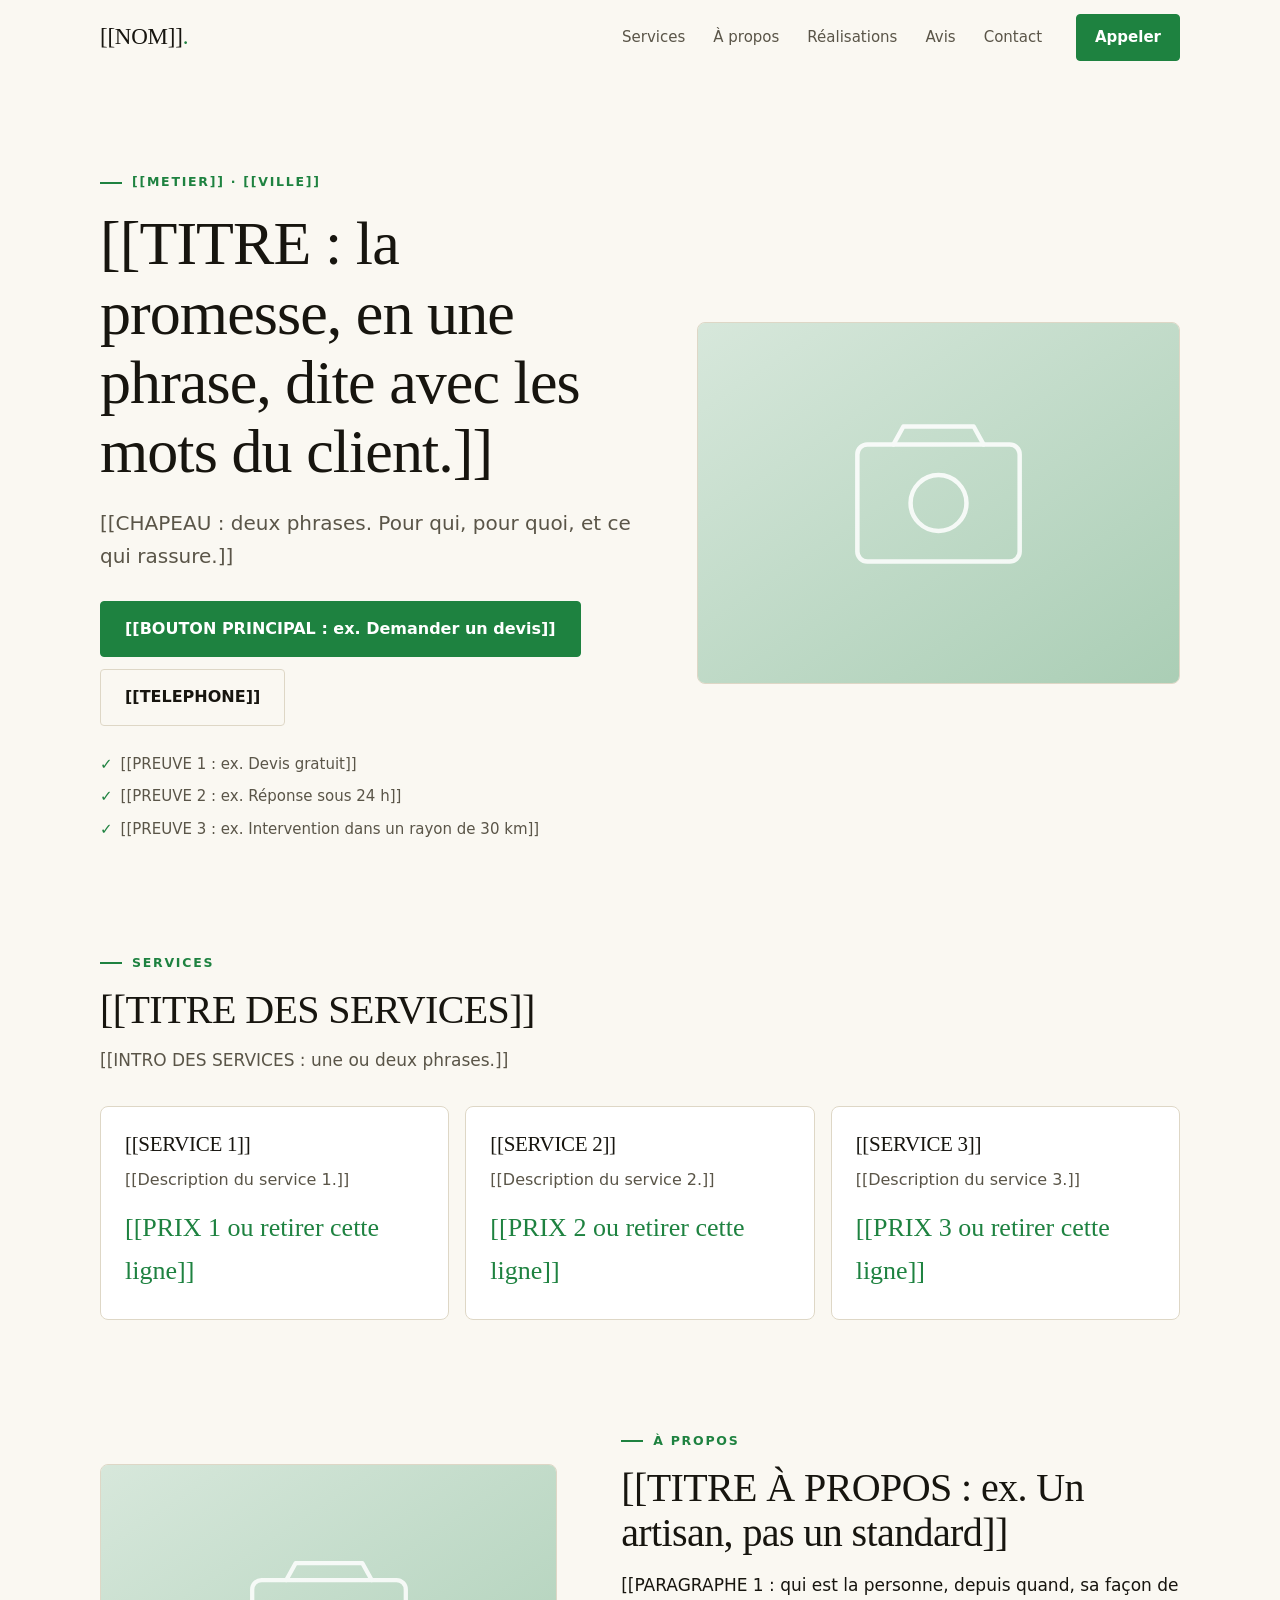
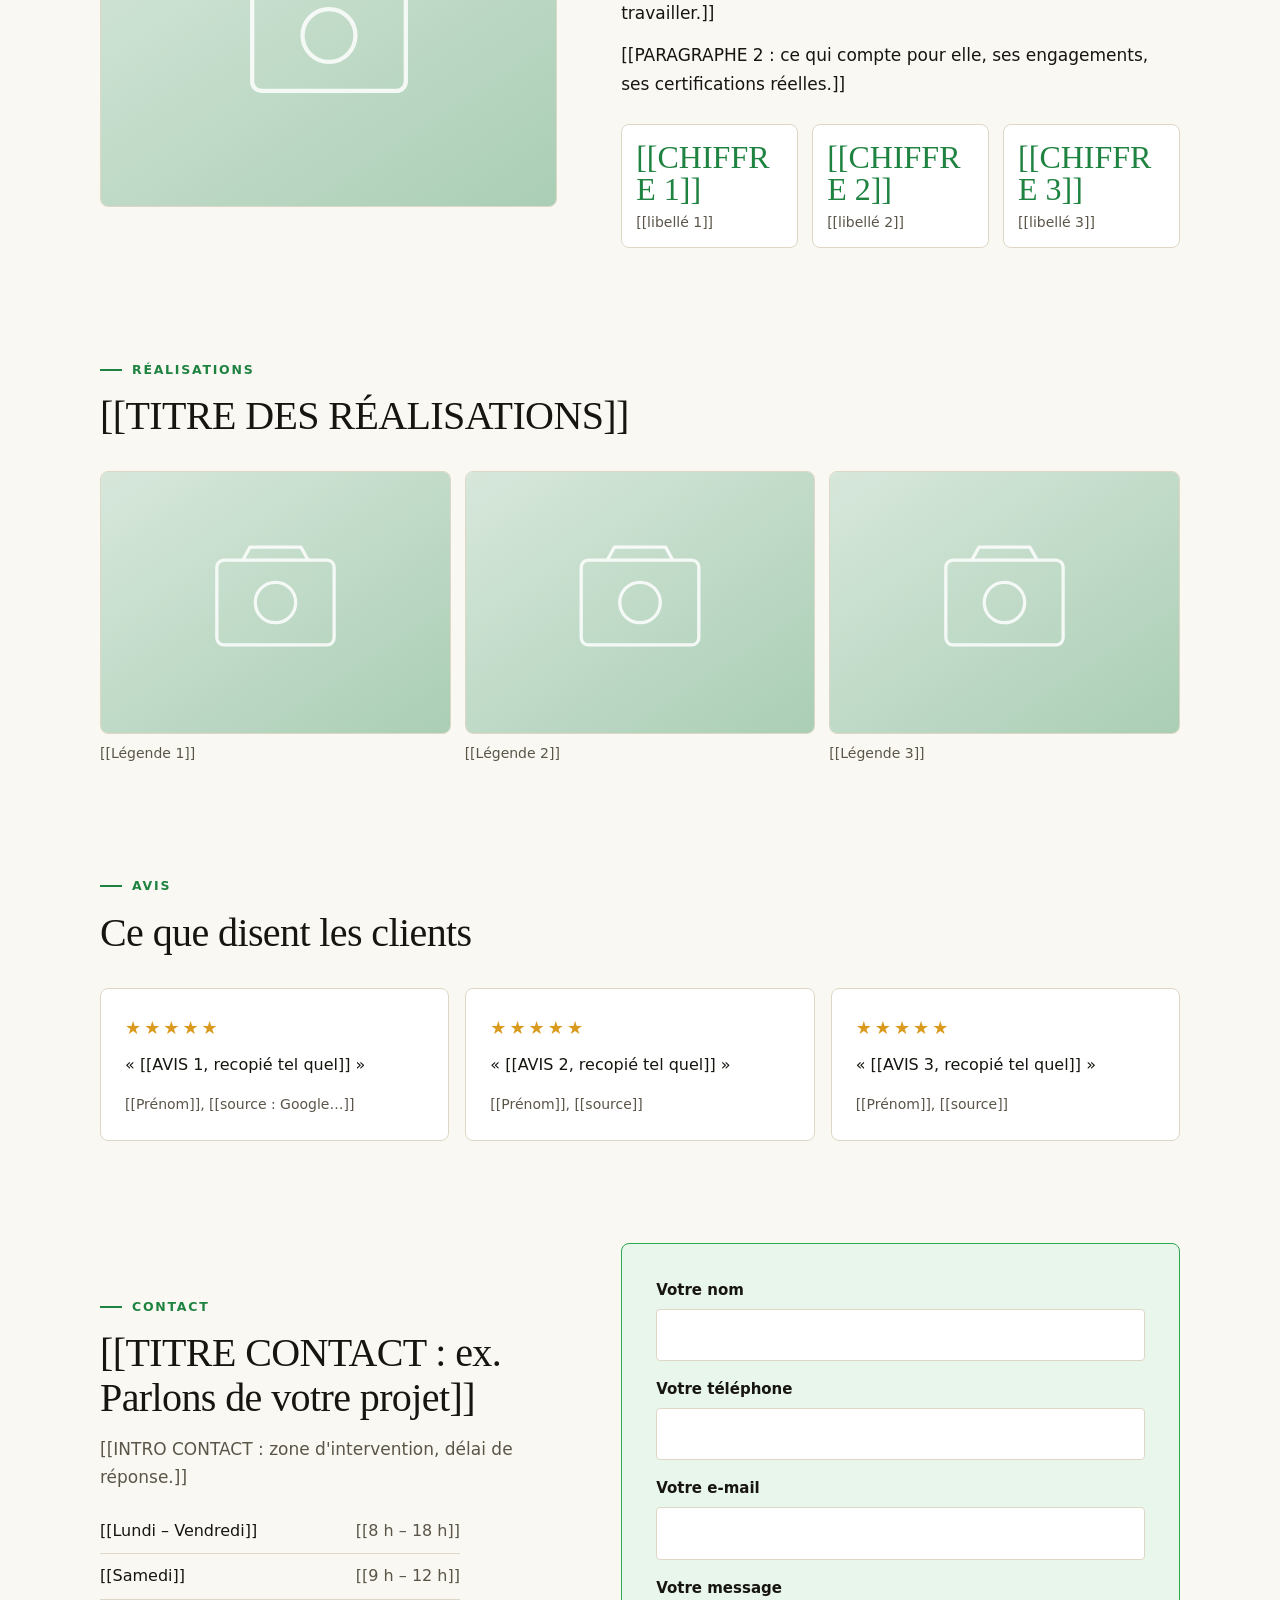
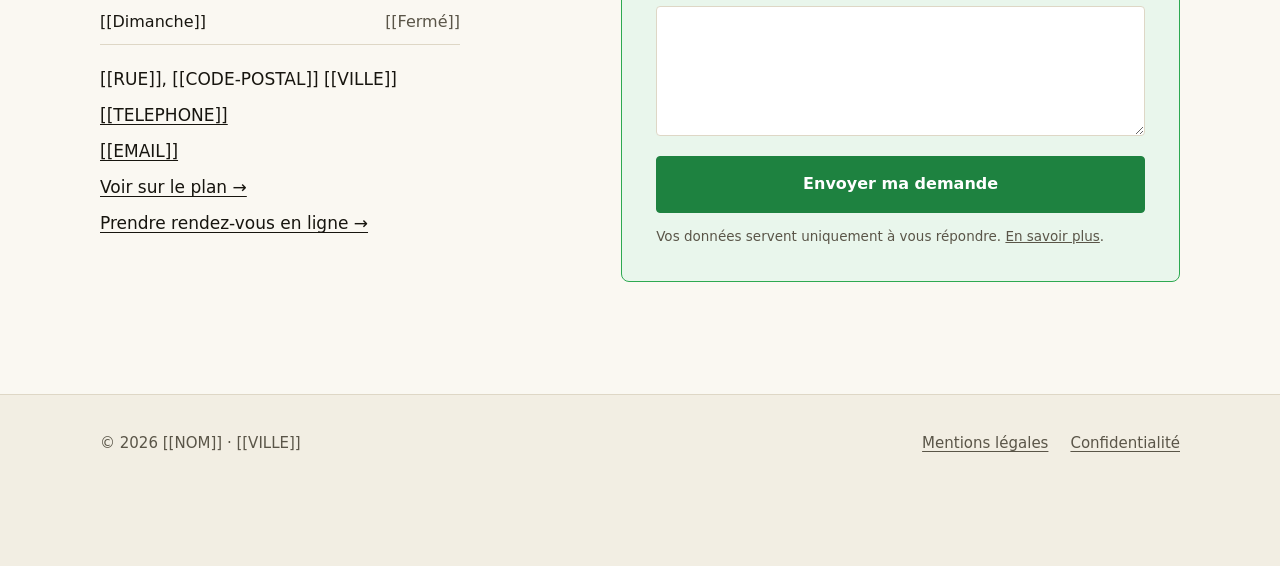
==== index.html @ 1f97bba9 "Modèle de site statique : version de départ pour l'essai de livraison Co-Authored-By: Claude Sonnet " ====
<!doctype html>
<html lang="fr">
<head>
  <meta charset="utf-8">
  <meta name="viewport" content="width=device-width, initial-scale=1">
  <title>[[NOM]] — [[METIER]] à [[VILLE]]</title>
  <meta name="description" content="[[DESCRIPTION : une phrase, 150 caractères maximum, avec le métier, la ville et ce qui distingue l'entreprise.]]">
  <link rel="canonical" href="[[URL]]/">
  <meta name="theme-color" content="#1e8240">

  <meta property="og:type" content="website">
  <meta property="og:locale" content="fr_FR">
  <meta property="og:title" content="[[NOM]] — [[METIER]] à [[VILLE]]">
  <meta property="og:description" content="[[DESCRIPTION]]">
  <meta property="og:url" content="[[URL]]/">
  <meta property="og:image" content="[[URL]]/images/partage.jpg">

  <link rel="icon" href="images/favicon.svg" type="image/svg+xml">
  <link rel="stylesheet" href="styles.css">

  <!-- Ce que Google lit pour afficher l'entreprise : à garder juste. -->
  <script type="application/ld+json">
  {
    "@context": "https://schema.org",
    "@type": "LocalBusiness",
    "name": "[[NOM]]",
    "description": "[[DESCRIPTION]]",
    "url": "[[URL]]/",
    "telephone": "[[TELEPHONE]]",
    "email": "[[EMAIL]]",
    "image": "[[URL]]/images/partage.jpg",
    "address": {
      "@type": "PostalAddress",
      "streetAddress": "[[RUE]]",
      "postalCode": "[[CODE-POSTAL]]",
      "addressLocality": "[[VILLE]]",
      "addressCountry": "FR"
    },
    "openingHours": ["[[HORAIRES-SCHEMA : ex. Mo-Fr 08:00-18:00]]"]
  }
  </script>
</head>
<body>
  <a class="lien-evitement" href="#contenu">Aller au contenu</a>

  <header class="entete">
    <div class="entete-rang">
      <a class="marque" href="#haut" aria-label="[[NOM]], accueil">[[NOM]]<span>.</span></a>
      <button class="burger" type="button" aria-label="Ouvrir le menu" aria-expanded="false" aria-controls="menu">
        <svg width="20" height="20" viewBox="0 0 24 24" fill="none" stroke="currentColor" stroke-width="2" stroke-linecap="round" aria-hidden="true"><path d="M4 7h16M4 12h16M4 17h16"/></svg>
      </button>
      <nav class="menu" id="menu" aria-label="Navigation principale">
        <a href="#services">Services</a>
        <a href="#apropos">À propos</a>
        <a href="#realisations">Réalisations</a>
        <a href="#avis">Avis</a>
        <a href="#contact">Contact</a>
      </nav>
      <a class="bouton" href="tel:[[TELEPHONE-LIEN]]">Appeler</a>
    </div>
  </header>

  <main id="contenu">
    <span id="haut"></span>

    <!-- ── Héros ───────────────────────────────────────────────────── -->
    <section class="heros">
      <div class="contenu heros-grille">
        <div class="heros-texte">
          <span class="surtitre">[[METIER]] · [[VILLE]]</span>
          <h1>[[TITRE : la promesse, en une phrase, dite avec les mots du client.]]</h1>
          <p class="chapeau">[[CHAPEAU : deux phrases. Pour qui, pour quoi, et ce qui rassure.]]</p>
          <div class="actions">
            <a class="bouton" href="#contact">[[BOUTON PRINCIPAL : ex. Demander un devis]]</a>
            <a class="bouton-2" href="tel:[[TELEPHONE-LIEN]]">[[TELEPHONE]]</a>
          </div>
          <ul class="preuves">
            <li>[[PREUVE 1 : ex. Devis gratuit]]</li>
            <li>[[PREUVE 2 : ex. Réponse sous 24 h]]</li>
            <li>[[PREUVE 3 : ex. Intervention dans un rayon de 30 km]]</li>
          </ul>
        </div>
        <div class="photo">
          <img src="images/exemple.svg" width="1200" height="800" alt="[[DESCRIPTION DE LA PHOTO]]" fetchpriority="high">
        </div>
      </div>
    </section>

    <!-- ── Services ────────────────────────────────────────────────── -->
    <section class="bande" id="services">
      <div class="contenu">
        <span class="surtitre revele">Services</span>
        <h2 class="revele" style="margin-top:14px">[[TITRE DES SERVICES]]</h2>
        <p class="intro revele">[[INTRO DES SERVICES : une ou deux phrases.]]</p>
        <div class="grille trois">
          <article class="carte revele" style="--i:0">
            <h3>[[SERVICE 1]]</h3>
            <p>[[Description du service 1.]]</p>
            <div class="prix">[[PRIX 1 ou retirer cette ligne]]</div>
          </article>
          <article class="carte revele" style="--i:1">
            <h3>[[SERVICE 2]]</h3>
            <p>[[Description du service 2.]]</p>
            <div class="prix">[[PRIX 2 ou retirer cette ligne]]</div>
          </article>
          <article class="carte revele" style="--i:2">
            <h3>[[SERVICE 3]]</h3>
            <p>[[Description du service 3.]]</p>
            <div class="prix">[[PRIX 3 ou retirer cette ligne]]</div>
          </article>
        </div>
      </div>
    </section>

    <!-- ── À propos ────────────────────────────────────────────────── -->
    <section class="bande" id="apropos">
      <div class="contenu deux">
        <div class="photo revele">
          <img src="images/exemple.svg" width="1200" height="800" alt="[[DESCRIPTION DE LA PHOTO : la personne ou l'équipe]]" loading="lazy">
        </div>
        <div>
          <span class="surtitre revele">À propos</span>
          <h2 class="revele" style="margin-top:14px">[[TITRE À PROPOS : ex. Un artisan, pas un standard]]</h2>
          <p class="revele" style="margin-top:16px">[[PARAGRAPHE 1 : qui est la personne, depuis quand, sa façon de travailler.]]</p>
          <p class="revele">[[PARAGRAPHE 2 : ce qui compte pour elle, ses engagements, ses certifications réelles.]]</p>
          <div class="chiffres revele">
            <div><b>[[CHIFFRE 1]]</b><span>[[libellé 1]]</span></div>
            <div><b>[[CHIFFRE 2]]</b><span>[[libellé 2]]</span></div>
            <div><b>[[CHIFFRE 3]]</b><span>[[libellé 3]]</span></div>
          </div>
        </div>
      </div>
    </section>

    <!-- ── Réalisations ────────────────────────────────────────────── -->
    <section class="bande" id="realisations">
      <div class="contenu">
        <span class="surtitre revele">Réalisations</span>
        <h2 class="revele" style="margin-top:14px">[[TITRE DES RÉALISATIONS]]</h2>
        <div class="galerie">
          <figure class="revele" style="--i:0"><img src="images/exemple.svg" width="1200" height="800" alt="[[DESCRIPTION 1]]" loading="lazy"><figcaption>[[Légende 1]]</figcaption></figure>
          <figure class="revele" style="--i:1"><img src="images/exemple.svg" width="1200" height="800" alt="[[DESCRIPTION 2]]" loading="lazy"><figcaption>[[Légende 2]]</figcaption></figure>
          <figure class="revele" style="--i:2"><img src="images/exemple.svg" width="1200" height="800" alt="[[DESCRIPTION 3]]" loading="lazy"><figcaption>[[Légende 3]]</figcaption></figure>
        </div>
      </div>
    </section>

    <!-- ── Avis ────────────────────────────────────────────────────── -->
    <!-- DES AVIS RÉELLEMENT REÇUS, recopiés tels quels avec le prénom. Jamais
         inventés : de faux avis sur un vrai commerce sont une pratique
         commerciale trompeuse. S'il n'y en a pas, RETIRER TOUTE LA SECTION. -->
    <section class="bande" id="avis">
      <div class="contenu">
        <span class="surtitre revele">Avis</span>
        <h2 class="revele" style="margin-top:14px">Ce que disent les clients</h2>
        <ul class="avis">
          <li class="revele" style="--i:0"><div class="etoiles" aria-label="5 sur 5">★★★★★</div><blockquote>« [[AVIS 1, recopié tel quel]] »</blockquote><cite>[[Prénom]], [[source : Google…]]</cite></li>
          <li class="revele" style="--i:1"><div class="etoiles" aria-label="5 sur 5">★★★★★</div><blockquote>« [[AVIS 2, recopié tel quel]] »</blockquote><cite>[[Prénom]], [[source]]</cite></li>
          <li class="revele" style="--i:2"><div class="etoiles" aria-label="5 sur 5">★★★★★</div><blockquote>« [[AVIS 3, recopié tel quel]] »</blockquote><cite>[[Prénom]], [[source]]</cite></li>
        </ul>
      </div>
    </section>

    <!-- ── Contact ─────────────────────────────────────────────────── -->
    <section class="bande" id="contact">
      <div class="contenu deux">
        <div>
          <span class="surtitre revele">Contact</span>
          <h2 class="revele" style="margin-top:14px">[[TITRE CONTACT : ex. Parlons de votre projet]]</h2>
          <p class="intro revele">[[INTRO CONTACT : zone d'intervention, délai de réponse.]]</p>

          <ul class="horaires revele" aria-label="Horaires">
            <li><span>[[Lundi – Vendredi]]</span><span>[[8 h – 18 h]]</span></li>
            <li><span>[[Samedi]]</span><span>[[9 h – 12 h]]</span></li>
            <li><span>[[Dimanche]]</span><span>[[Fermé]]</span></li>
          </ul>

          <address class="coordonnees revele">
            <span>[[RUE]], [[CODE-POSTAL]] [[VILLE]]</span>
            <a href="tel:[[TELEPHONE-LIEN]]">[[TELEPHONE]]</a>
            <a href="mailto:[[EMAIL]]">[[EMAIL]]</a>
            <!-- UN LIEN VERS LE PLAN, PAS UNE CARTE INTÉGRÉE : une carte intégrée
                 dépose des cookies et oblige à afficher un bandeau de consentement. -->
            <a href="[[LIEN-PLAN : adresse Google Maps de l'entreprise]]" target="_blank" rel="noopener">Voir sur le plan →</a>
            <!-- RETIRER la ligne suivante si le client ne prend pas de rendez-vous en ligne. -->
            <a href="[[LIEN-RDV : adresse Cal.com du client]]" target="_blank" rel="noopener">Prendre rendez-vous en ligne →</a>
          </address>
        </div>

        <!-- Formulaire géré par Netlify Forms : les demandes arrivent dans la boîte
             du client (réglage dans SON compte Netlify : Forms → notifications). -->
        <form class="formulaire revele" name="contact" method="POST" action="merci.html" data-netlify="true" netlify-honeypot="champ-piege">
          <input type="hidden" name="form-name" value="contact">
          <p class="piege" aria-hidden="true"><label>Ne pas remplir <input name="champ-piege" tabindex="-1" autocomplete="off"></label></p>

          <label for="nom">Votre nom</label>
          <input class="champ" id="nom" name="nom" type="text" autocomplete="name" required>

          <label for="tel">Votre téléphone</label>
          <input class="champ" id="tel" name="telephone" type="tel" autocomplete="tel">

          <label for="mail">Votre e-mail</label>
          <input class="champ" id="mail" name="email" type="email" autocomplete="email" required>

          <label for="message">Votre message</label>
          <textarea class="champ" id="message" name="message" required></textarea>

          <button class="bouton" type="submit">Envoyer ma demande</button>
          <p class="note">Vos données servent uniquement à vous répondre. <a href="confidentialite.html">En savoir plus</a>.</p>
        </form>
      </div>
    </section>
  </main>

  <footer class="pied">
    <div class="contenu pied-rang">
      <p>© <span id="annee">2026</span> [[NOM]] · [[VILLE]]</p>
      <nav aria-label="Pied de page">
        <a href="mentions-legales.html">Mentions légales</a>
        <a href="confidentialite.html">Confidentialité</a>
      </nav>
    </div>
  </footer>

  <!-- Téléphone : appeler et écrire restent toujours à portée du pouce. -->
  <div class="barre-pouce">
    <a class="bouton" href="tel:[[TELEPHONE-LIEN]]">Appeler</a>
    <a class="bouton-2" href="#contact">Écrire</a>
  </div>

  <script src="site.js" defer></script>
</body>
</html>
---- styles.css ----
/* ════════════════════════════════════════════════════════════════════════
   MODÈLE DE SITE STATIQUE — l'habillage.

   POUR CHANGER L'ALLURE D'UN CLIENT, TOUCHER AUX VARIABLES CI-DESSOUS, et
   presque rien d'autre : la couleur d'accent, le papier, l'encre, la
   typographie des titres.

   AUCUNE POLICE NI SCRIPT EXTERNE. Pas de Google Fonts, pas de statistiques :
   rien ne part vers un tiers à la visite, donc pas de bandeau de cookies à
   afficher, et la page se charge vite. Les polices sont celles du système.

   DEUX VERTS, COMME SUR TTW : un accent pour ce qui est DESSINÉ, un accent
   foncé pour ce qui porte du TEXTE (contraste 4,5 pour 1 au minimum). Si vous
   changez la couleur, gardez cette règle : testez le texte blanc sur
   --accent-texte.
   ════════════════════════════════════════════════════════════════════════ */

:root {
  --accent: #2da951;
  --accent-texte: #1e8240;
  --accent-survol: #176934;
  --accent-clair: #e9f6ec;
  --sur-accent: #ffffff;

  --papier: #faf8f2;
  --papier-2: #f2eee3;
  --surface: #ffffff;
  --encre: #17150f;
  --encre-2: #5a5548;
  --encre-3: #7a7466;
  --trait: #ded7c6;

  --titres: 'Iowan Old Style', 'Palatino Linotype', Palatino, Georgia, serif;
  --corps: system-ui, -apple-system, 'Segoe UI', Roboto, sans-serif;
  --lisse: cubic-bezier(.22, .61, .36, 1);
  --largeur: 1120px;
  color-scheme: light;
}

/* La nuit suit le réglage de l'appareil, sans bouton. */
@media (prefers-color-scheme: dark) {
  :root {
    --accent: #4fc97c;
    --accent-texte: #4fc97c;
    --accent-survol: #6fd896;
    --accent-clair: #16261b;
    --sur-accent: #0c1810;
    --papier: #0e1511;
    --papier-2: #141d17;
    --surface: #132019;
    --encre: #f4f0e6;
    --encre-2: #bab3a2;
    --encre-3: #8b8474;
    --trait: #2a372e;
    color-scheme: dark;
  }
}

*, *::before, *::after { box-sizing: border-box; }
html { scroll-behavior: smooth; -webkit-text-size-adjust: 100%; }
body {
  margin: 0; background: var(--papier); color: var(--encre);
  font-family: var(--corps); font-size: 17px; line-height: 1.65;
}
img { max-width: 100%; height: auto; display: block; }
a { color: inherit; }
p { margin: 0; }
h1, h2, h3 { font-family: var(--titres); font-weight: 400; letter-spacing: -0.015em; line-height: 1.12; margin: 0; }
h1 { font-size: clamp(36px, 6vw, 62px); }
h2 { font-size: clamp(27px, 3.6vw, 40px); }
h3 { font-size: 21px; }

:focus-visible { outline: 3px solid var(--accent-texte); outline-offset: 2px; border-radius: 2px; }

.lien-evitement {
  position: absolute; left: 12px; top: -60px; z-index: 100;
  background: var(--accent-texte); color: var(--sur-accent); padding: 10px 16px; border-radius: 4px;
}
.lien-evitement:focus { top: 12px; }

.contenu { max-width: var(--largeur); margin: 0 auto; padding: 0 20px; }
.bande { padding: clamp(56px, 8vw, 104px) 0 0; }
.surtitre {
  display: inline-flex; align-items: center; gap: 10px;
  font-size: 12.5px; font-weight: 600; letter-spacing: .14em; text-transform: uppercase; color: var(--accent-texte);
}
.surtitre::before { content: ''; width: 22px; height: 2px; background: currentColor; }
.intro { max-width: 640px; margin-top: 14px; color: var(--encre-2); }

/* ── Boutons ─────────────────────────────────────────────────────────── */
.bouton, .bouton-2 {
  display: inline-flex; align-items: center; justify-content: center; gap: 9px;
  padding: 14px 24px; font: inherit; font-size: 16px; font-weight: 600;
  border-radius: 4px; text-decoration: none; cursor: pointer;
  transition: background .2s, color .2s, border-color .2s, transform .2s var(--lisse);
}
.bouton { background: var(--accent-texte); color: var(--sur-accent); border: 1px solid var(--accent-texte); }
.bouton:hover { background: var(--accent-survol); border-color: var(--accent-survol); transform: translateY(-2px); }
.bouton-2 { background: transparent; color: var(--encre); border: 1px solid var(--trait); }
.bouton-2:hover { border-color: var(--encre-3); transform: translateY(-2px); }

/* ── En-tête ─────────────────────────────────────────────────────────── */
.entete {
  position: sticky; top: 0; z-index: 50;
  background: color-mix(in srgb, var(--papier) 92%, transparent);
  backdrop-filter: blur(10px); -webkit-backdrop-filter: blur(10px);
  border-bottom: 1px solid transparent; transition: border-color .25s, box-shadow .25s;
}
.entete.defile { border-bottom-color: var(--trait); box-shadow: 0 8px 24px -18px rgba(0, 0, 0, .35); }
.entete-rang { display: flex; align-items: center; gap: 22px; padding: 14px 20px; max-width: var(--largeur); margin: 0 auto; }
.marque { font-family: var(--titres); font-size: 23px; text-decoration: none; letter-spacing: -.01em; margin-right: auto; }
.marque span { color: var(--accent-texte); }
.menu { display: flex; gap: 4px; }
.menu a { padding: 8px 12px; text-decoration: none; color: var(--encre-2); font-size: 15px; position: relative; transition: color .2s; }
.menu a:hover { color: var(--encre); }
.menu a::after {
  content: ''; position: absolute; left: 12px; right: 12px; bottom: 3px; height: 2px;
  background: var(--accent-texte); transform: scaleX(0); transform-origin: left; transition: transform .3s var(--lisse);
}
.menu a:hover::after { transform: scaleX(1); }
.entete .bouton { padding: 10px 18px; font-size: 15px; }
.burger { display: none; background: none; border: 1px solid var(--trait); border-radius: 4px; width: 44px; height: 44px; cursor: pointer; color: var(--encre); }
@media (max-width: 860px) {
  .burger { display: inline-grid; place-items: center; }
  .menu {
    display: none; position: absolute; left: 0; right: 0; top: 100%; flex-direction: column; gap: 0;
    background: var(--papier); border-bottom: 1px solid var(--trait); padding: 8px 20px 16px;
  }
  .menu.ouvert { display: flex; }
  .menu a { padding: 14px 4px; border-bottom: 1px solid var(--trait); }
  .menu a::after { display: none; }
  .entete .bouton { display: none; }
}

/* ── Héros ───────────────────────────────────────────────────────────── */
.heros { padding: clamp(40px, 7vw, 88px) 0 0; }
.heros-grille { display: grid; gap: clamp(28px, 5vw, 64px); align-items: center; grid-template-columns: minmax(0, 1fr); }
@media (min-width: 900px) { .heros-grille { grid-template-columns: minmax(0, 1.05fr) minmax(0, .95fr); } }
.heros h1 { margin-top: 16px; }
.heros p.chapeau { margin-top: 20px; font-size: clamp(17px, 1.7vw, 20px); color: var(--encre-2); max-width: 560px; }
.actions { margin-top: 28px; display: flex; flex-wrap: wrap; gap: 12px; }
.preuves { margin: 26px 0 0; padding: 0; list-style: none; display: flex; flex-wrap: wrap; gap: 8px 22px; color: var(--encre-2); font-size: 15px; }
.preuves li::before { content: '✓'; color: var(--accent-texte); font-weight: 700; margin-right: 8px; }
.photo { border-radius: 8px; overflow: hidden; border: 1px solid var(--trait); background: var(--papier-2); }
.photo img { width: 100%; aspect-ratio: 4 / 3; object-fit: cover; }

/* ── Services ────────────────────────────────────────────────────────── */
.grille { margin-top: 32px; display: grid; gap: 16px; grid-template-columns: 1fr; }
@media (min-width: 640px) { .grille { grid-template-columns: repeat(2, 1fr); } }
@media (min-width: 960px) { .grille.trois { grid-template-columns: repeat(3, 1fr); } }
.carte {
  padding: 26px 24px; background: var(--surface); border: 1px solid var(--trait); border-radius: 8px;
  transition: transform .35s var(--lisse), border-color .25s, box-shadow .35s var(--lisse); position: relative; overflow: hidden;
}
.carte::before {
  content: ''; position: absolute; left: 0; right: 0; top: 0; height: 3px; background: var(--accent);
  transform: scaleX(0); transform-origin: left; transition: transform .45s var(--lisse);
}
.carte:hover { transform: translateY(-4px); border-color: color-mix(in srgb, var(--accent) 55%, var(--trait)); box-shadow: 0 18px 36px -26px rgba(0, 0, 0, .45); }
.carte:hover::before { transform: scaleX(1); }
.carte p { margin-top: 10px; color: var(--encre-2); font-size: 16px; }
.carte .prix { margin-top: 14px; font-family: var(--titres); font-size: 26px; color: var(--accent-texte); }

/* ── À propos ────────────────────────────────────────────────────────── */
.deux { display: grid; gap: clamp(28px, 5vw, 64px); align-items: center; grid-template-columns: minmax(0, 1fr); }
@media (min-width: 900px) { .deux { grid-template-columns: minmax(0, .9fr) minmax(0, 1.1fr); } }
.deux p + p { margin-top: 14px; }
.chiffres { margin-top: 26px; display: grid; grid-template-columns: repeat(3, minmax(0, 1fr)); gap: 14px; }
@media (max-width: 480px) { .chiffres { gap: 8px; } .chiffres div { padding: 14px 10px; } .chiffres b { font-size: 26px; } }
.chiffres div { padding: 16px 14px; border: 1px solid var(--trait); border-radius: 8px; background: var(--surface); }
.chiffres b { overflow-wrap: anywhere; display: block; font-family: var(--titres); font-weight: 400; font-size: 32px; color: var(--accent-texte); line-height: 1; }
.chiffres span { overflow-wrap: anywhere; display: block; margin-top: 8px; font-size: 14px; color: var(--encre-2); line-height: 1.35; }

/* ── Réalisations ────────────────────────────────────────────────────── */
.galerie { margin-top: 32px; display: grid; gap: 14px; grid-template-columns: repeat(2, 1fr); }
@media (min-width: 900px) { .galerie { grid-template-columns: repeat(3, 1fr); } }
.galerie figure { margin: 0; }
.galerie img { aspect-ratio: 4 / 3; object-fit: cover; border-radius: 8px; border: 1px solid var(--trait); width: 100%; }
.galerie figcaption { margin-top: 8px; font-size: 14px; color: var(--encre-2); }

/* ── Avis ────────────────────────────────────────────────────────────── */
.avis { margin: 32px 0 0; padding: 0; list-style: none; display: grid; gap: 16px; grid-template-columns: 1fr; }
@media (min-width: 900px) { .avis { grid-template-columns: repeat(3, 1fr); } }
.avis li { padding: 24px; background: var(--surface); border: 1px solid var(--trait); border-radius: 8px; }
.etoiles { color: #d99a1e; letter-spacing: 3px; font-size: 18px; }
.avis blockquote { margin: 10px 0 0; color: var(--encre); font-size: 16px; }
.avis cite { display: block; margin-top: 14px; font-style: normal; font-size: 14px; color: var(--encre-2); }

/* ── Horaires et contact ─────────────────────────────────────────────── */
.horaires { margin: 18px 0 0; padding: 0; list-style: none; max-width: 360px; }
.horaires li { display: flex; justify-content: space-between; gap: 16px; padding: 9px 0; border-bottom: 1px solid var(--trait); font-size: 16px; }
.horaires li span:last-child { color: var(--encre-2); }
.coordonnees { margin-top: 20px; display: grid; gap: 8px; font-style: normal; }
.coordonnees a { text-underline-offset: 3px; }

.formulaire { padding: clamp(22px, 3vw, 34px); background: var(--accent-clair); border: 1px solid var(--accent); border-radius: 8px; }
.formulaire label { display: block; font-size: 15px; font-weight: 600; margin-top: 16px; }
.formulaire label:first-of-type { margin-top: 0; }
.champ {
  display: block; width: 100%; margin-top: 6px; padding: 12px 14px; font: inherit; font-size: 16px;
  color: var(--encre); background: var(--surface); border: 1px solid var(--trait); border-radius: 4px;
}
textarea.champ { min-height: 130px; resize: vertical; }
.formulaire .bouton { margin-top: 20px; width: 100%; }
.formulaire .note { margin-top: 12px; font-size: 13.5px; color: var(--encre-2); }
.piege { position: absolute; left: -9999px; }

/* ── Pied de page ────────────────────────────────────────────────────── */
.pied { margin-top: clamp(64px, 9vw, 112px); padding: 36px 0 110px; border-top: 1px solid var(--trait); background: var(--papier-2); font-size: 15px; color: var(--encre-2); }
.pied-rang { display: flex; flex-wrap: wrap; gap: 14px 28px; justify-content: space-between; align-items: center; }
.pied nav { display: flex; flex-wrap: wrap; gap: 8px 22px; }
.pied a { text-underline-offset: 3px; }

/* ── Barre du pouce (téléphone) : appeler et réserver, toujours à portée ─ */
.barre-pouce { display: none; }
@media (max-width: 700px) {
  .barre-pouce {
    display: grid; grid-template-columns: 1fr 1fr; gap: 10px; position: fixed; left: 0; right: 0; bottom: 0; z-index: 60;
    padding: 10px 14px calc(10px + env(safe-area-inset-bottom)); background: var(--papier); border-top: 1px solid var(--trait);
  }
  .barre-pouce .bouton, .barre-pouce .bouton-2 { padding: 13px 8px; font-size: 15px; }
}

/* ── Pages de texte (mentions légales, confidentialité, merci, 404) ──── */
.page-texte { padding: clamp(40px, 6vw, 72px) 0 0; max-width: 760px; }
.page-texte h1 { font-size: clamp(30px, 4.6vw, 44px); }
.page-texte h2 { font-size: 24px; margin-top: 34px; }
.page-texte p, .page-texte ul { margin-top: 12px; color: var(--encre-2); }
.page-texte ul { padding-left: 20px; }

/* ── Mouvement : apparitions au défilement ───────────────────────────── */
/* Les éléments ne sont cachés QUE si le script tourne (classe .js sur <html>) :
   sans JavaScript, tout est lisible. */
.js .revele { opacity: 0; transform: translateY(22px); transition: opacity .7s var(--lisse), transform .7s var(--lisse); transition-delay: calc(var(--i, 0) * 80ms); }
.js .revele.vu { opacity: 1; transform: none; }
.heros-texte > * { animation: monte .8s var(--lisse) both; }
.heros-texte > *:nth-child(2) { animation-delay: .1s; }
.heros-texte > *:nth-child(3) { animation-delay: .2s; }
.heros-texte > *:nth-child(4) { animation-delay: .3s; }
.heros-texte > *:nth-child(5) { animation-delay: .4s; }
@keyframes monte { from { opacity: 0; transform: translateY(18px); } to { opacity: 1; transform: none; } }

@media (prefers-reduced-motion: reduce) {
  html { scroll-behavior: auto; }
  *, *::before, *::after { animation: none !important; transition: none !important; }
  .js .revele { opacity: 1; transform: none; }
}
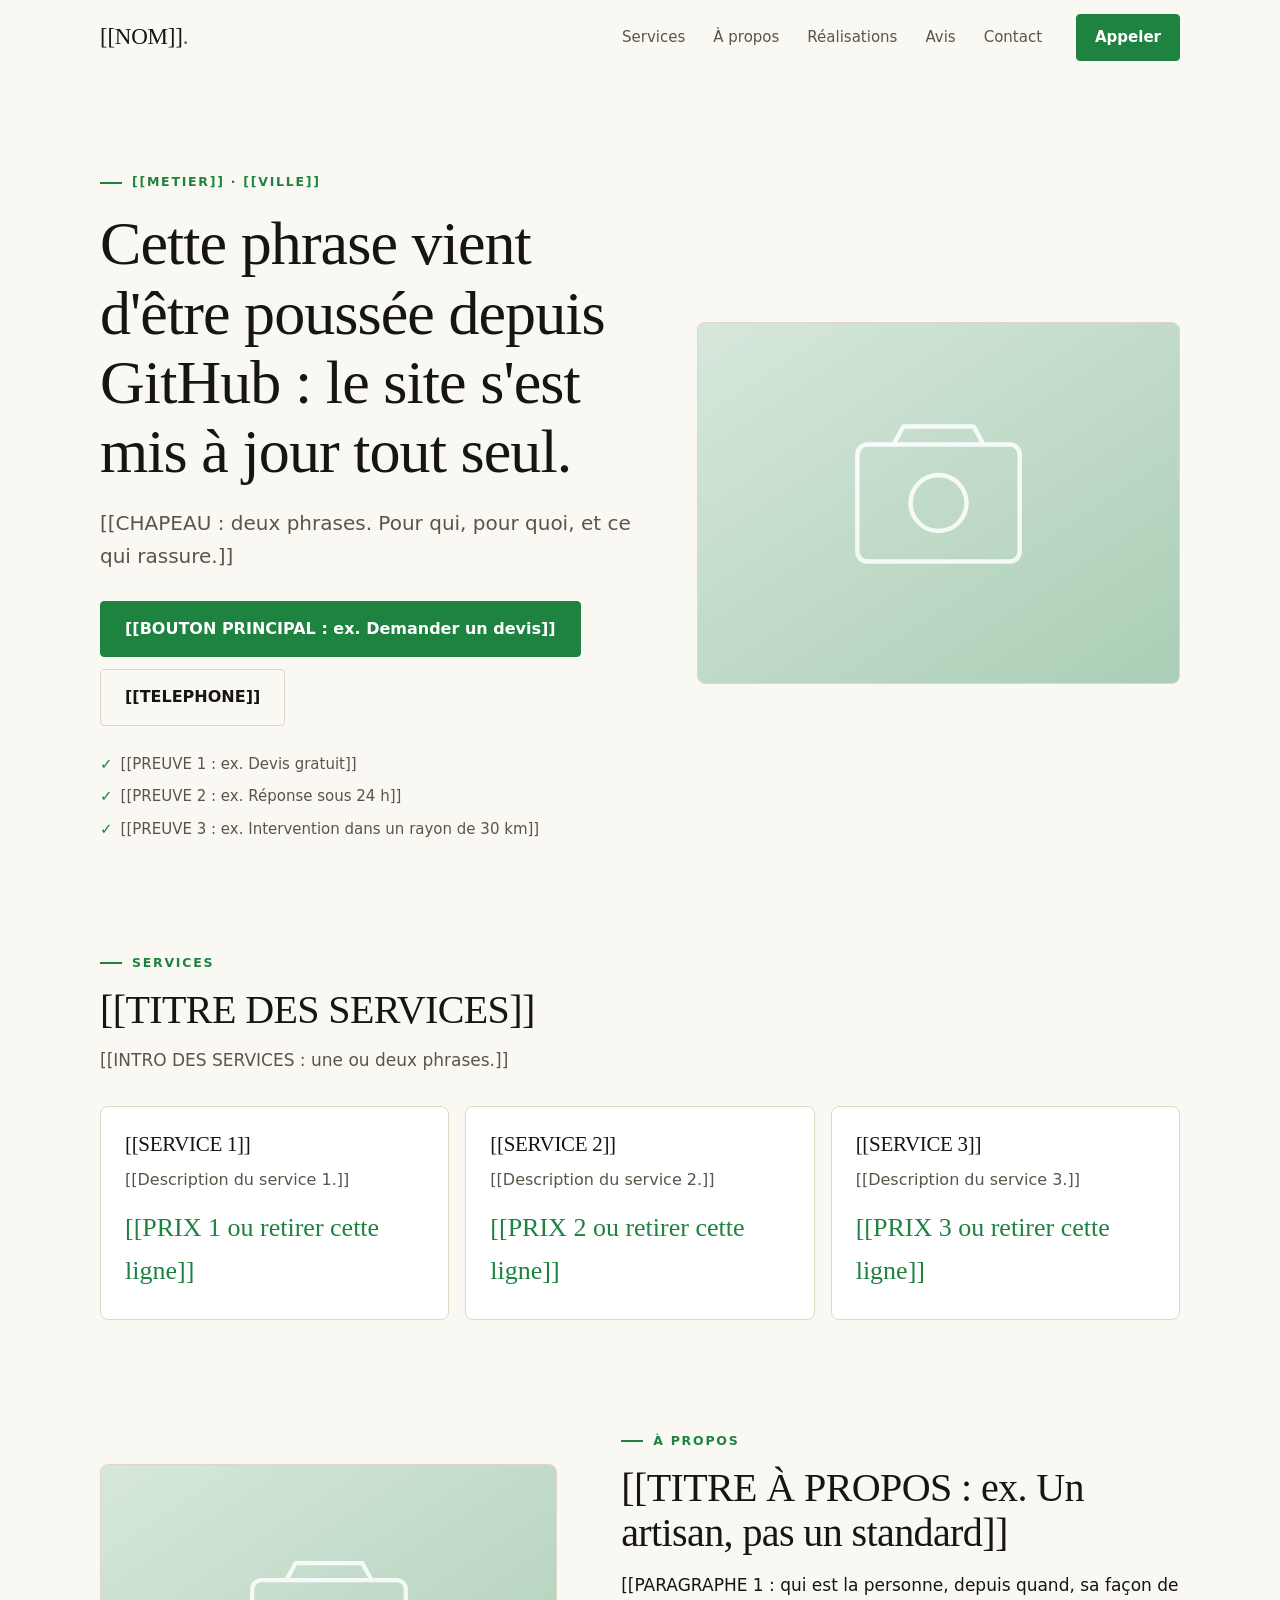
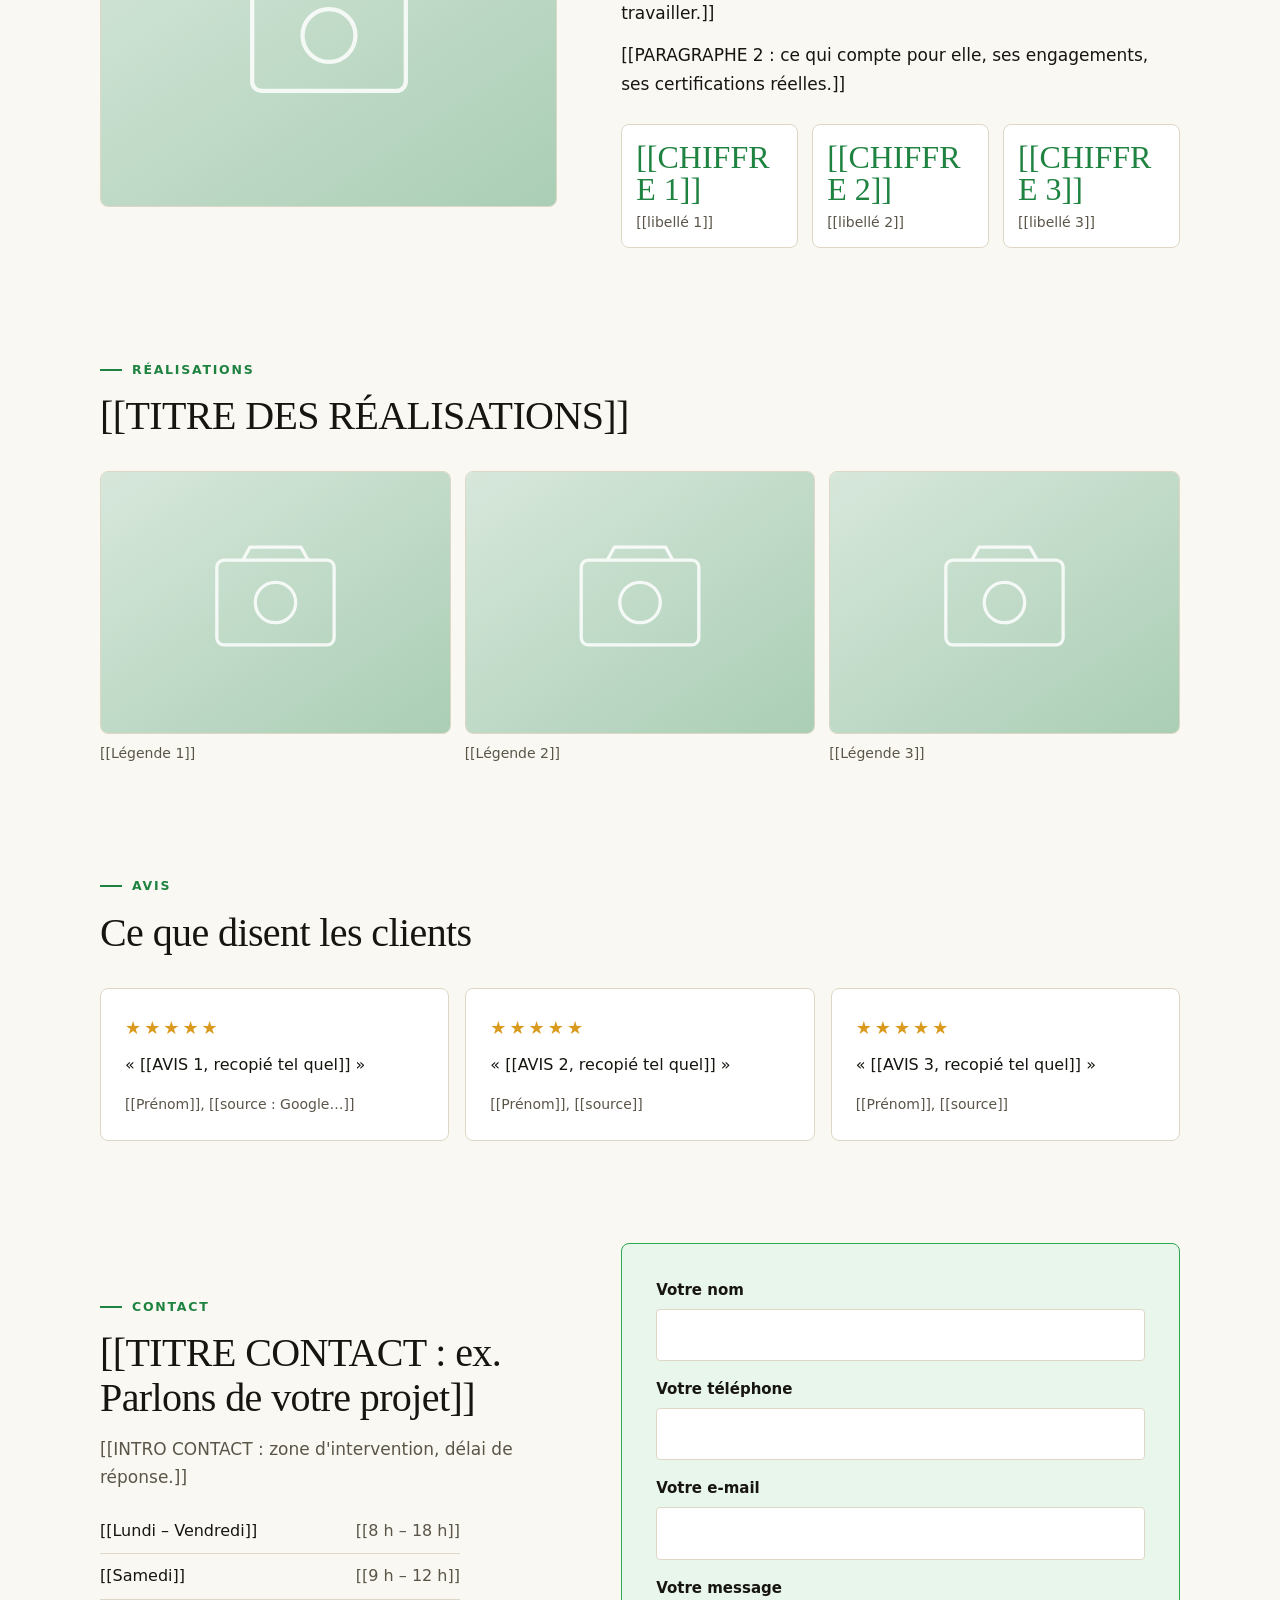
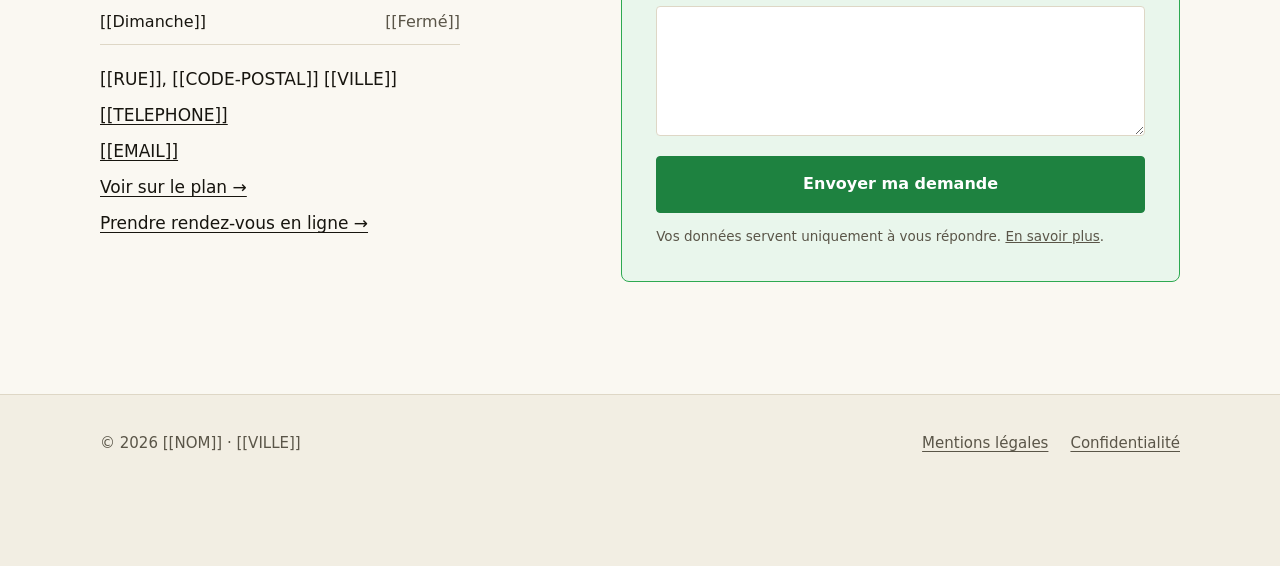
==== commit a7f56b0e: "Test : changer le titre du héros pour vérifier le déploiement automatique Co-Authored-By: Claude Son" ====
--- a/index.html
+++ b/index.html
@@ -68,7 +68,7 @@
       <div class="contenu heros-grille">
         <div class="heros-texte">
           <span class="surtitre">[[METIER]] · [[VILLE]]</span>
-          <h1>[[TITRE : la promesse, en une phrase, dite avec les mots du client.]]</h1>
+          <h1>Cette phrase vient d'être poussée depuis GitHub : le site s'est mis à jour tout seul.</h1>
           <p class="chapeau">[[CHAPEAU : deux phrases. Pour qui, pour quoi, et ce qui rassure.]]</p>
           <div class="actions">
             <a class="bouton" href="#contact">[[BOUTON PRINCIPAL : ex. Demander un devis]]</a>
